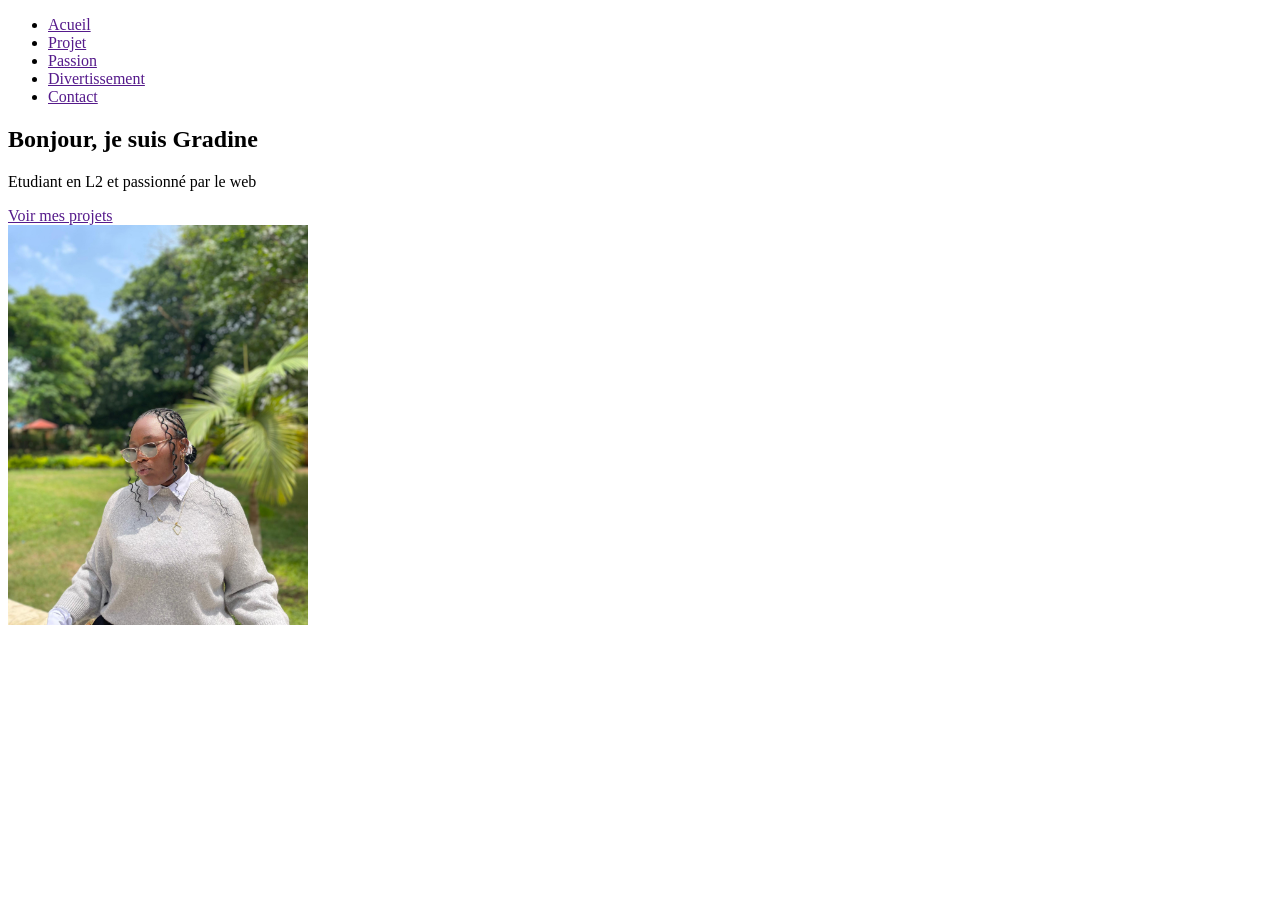
==== index.html @ 266dbd3c "création du header et de la section hero" ====
<!DOCTYPE html>
<html lang="en">
<head>
    <meta charset="UTF-8">
    <meta name="viewport" content="width=device-width, initial-scale=1.0">
    <title>Mon portofolio</title>
</head>
<body>
    <header>
        <div>
            <a href="mon portofolio"></a>
        </div>
        <nav>
            <ul>
                <li><a href="">Acueil</a></li>
                <li><a href="">Projet</a></li>
                <li><a href="">Passion</a></li>
                <li><a href="">Divertissement</a></li>
                <li><a href="">Contact</a></li>
            </ul>
        </nav>
    </header>
    <main>
        <section>
            <div>
                <h1>Bonjour, je suis Gradine</h1>
                <p>Etudiant en L2 et passionné par le web</p>
                <a href="">Voir mes projets</a>
            </div>
            <div>
                <img src="./image 2/photo mario.jpg" alt="Gradine artiste"width="300">
            </div>
        </section>
        <section></section>
        <section></section>
    </main>
    <footer></footer>
</body>
</html>
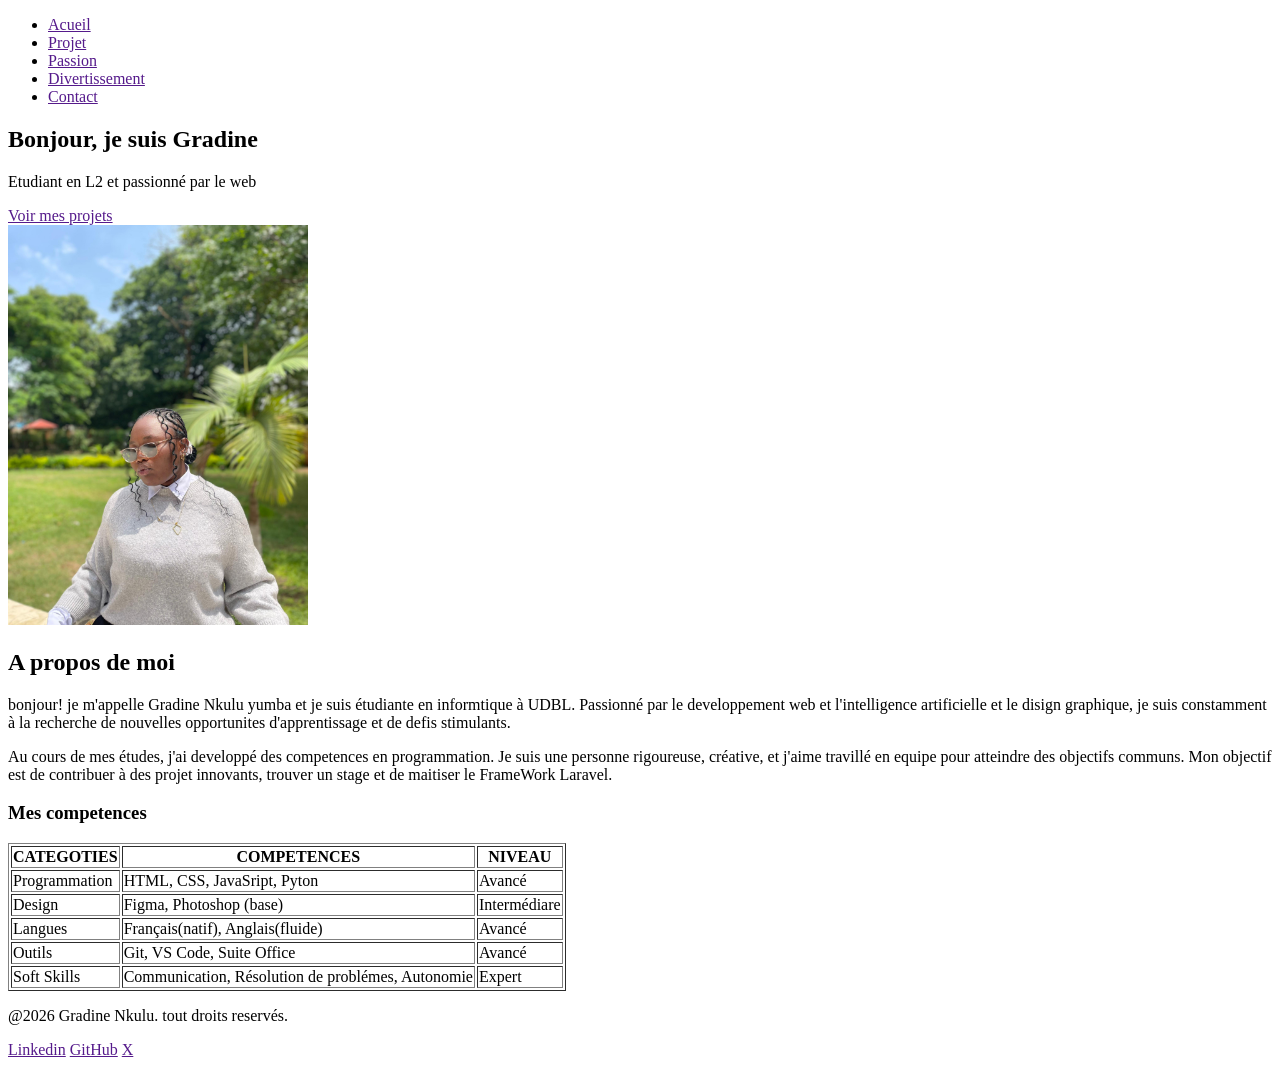
==== commit b3f64060: "TD DU 13 03 2026 Table et Footer" ====
--- a/index.html
+++ b/index.html
@@ -31,9 +31,70 @@
                 <img src="./image 2/photo mario.jpg" alt="Gradine artiste"width="300">
             </div>
         </section>
-        <section></section>
-        <section></section>
+        <section>
+                 <h2>A propos de moi</h2>
+                 <p>
+                    bonjour! je m'appelle Gradine Nkulu yumba et je suis étudiante en informtique à UDBL.
+                    Passionné par le developpement web et l'intelligence artificielle et le disign graphique,
+                    je suis constamment à la recherche de nouvelles opportunites
+                    d'apprentissage et de defis stimulants.
+                 </p>
+                 <p>
+                    Au cours de mes études, j'ai developpé des competences en programmation. Je suis une personne rigoureuse, créative, et j'aime travillé en
+                    equipe pour atteindre des objectifs communs. Mon objectif est de contribuer à des projet innovants, trouver un stage et 
+                    de maitiser le FrameWork Laravel.
+                 </p>
+        </section>
+        <section>
+            <h3>Mes competences</h3>
+            <table border="">
+                <thead>
+                    <tr>
+                        <th>CATEGOTIES</th>
+                        <th>COMPETENCES</th>
+                        <th>NIVEAU</th>
+                    </tr>
+                </thead>
+                <tbody>
+                    <tr>
+                        <td>Programmation</td>
+                        <td>HTML, CSS, JavaSript, Pyton</td>
+                        <td>Avancé</td>
+                    </tr>
+                     <tr>
+                        <td>Design</td>
+                        <td>Figma, Photoshop (base)</td>
+                        <td>Intermédiare</td>
+                    </tr>
+                     <tr>
+                        <td>Langues</td>
+                        <td>Français(natif), Anglais(fluide)</td>
+                        <td>Avancé</td>
+                    </tr>
+                    <tr>
+                        <td>Outils</td>
+                        <td>Git, VS Code, Suite Office </td>
+                        <td>Avancé</td>
+                    </tr>
+                    <tr>
+                        <td>Soft Skills</td>
+                        <td>Communication, Résolution de problémes, Autonomie</td>
+                        <td>Expert</td>
+                    </tr>
+
+
+                </tbody>
+
+            </table>
+        </section>
     </main>
-    <footer></footer>
+    <footer>
+        <p>@2026 Gradine Nkulu. tout droits reservés.</p>
+        <p>
+            <a href="">Linkedin</a>
+            <a href="">GitHub</a>
+            <a href="">X</a>
+        </p>
+    </footer>
 </body>
 </html>
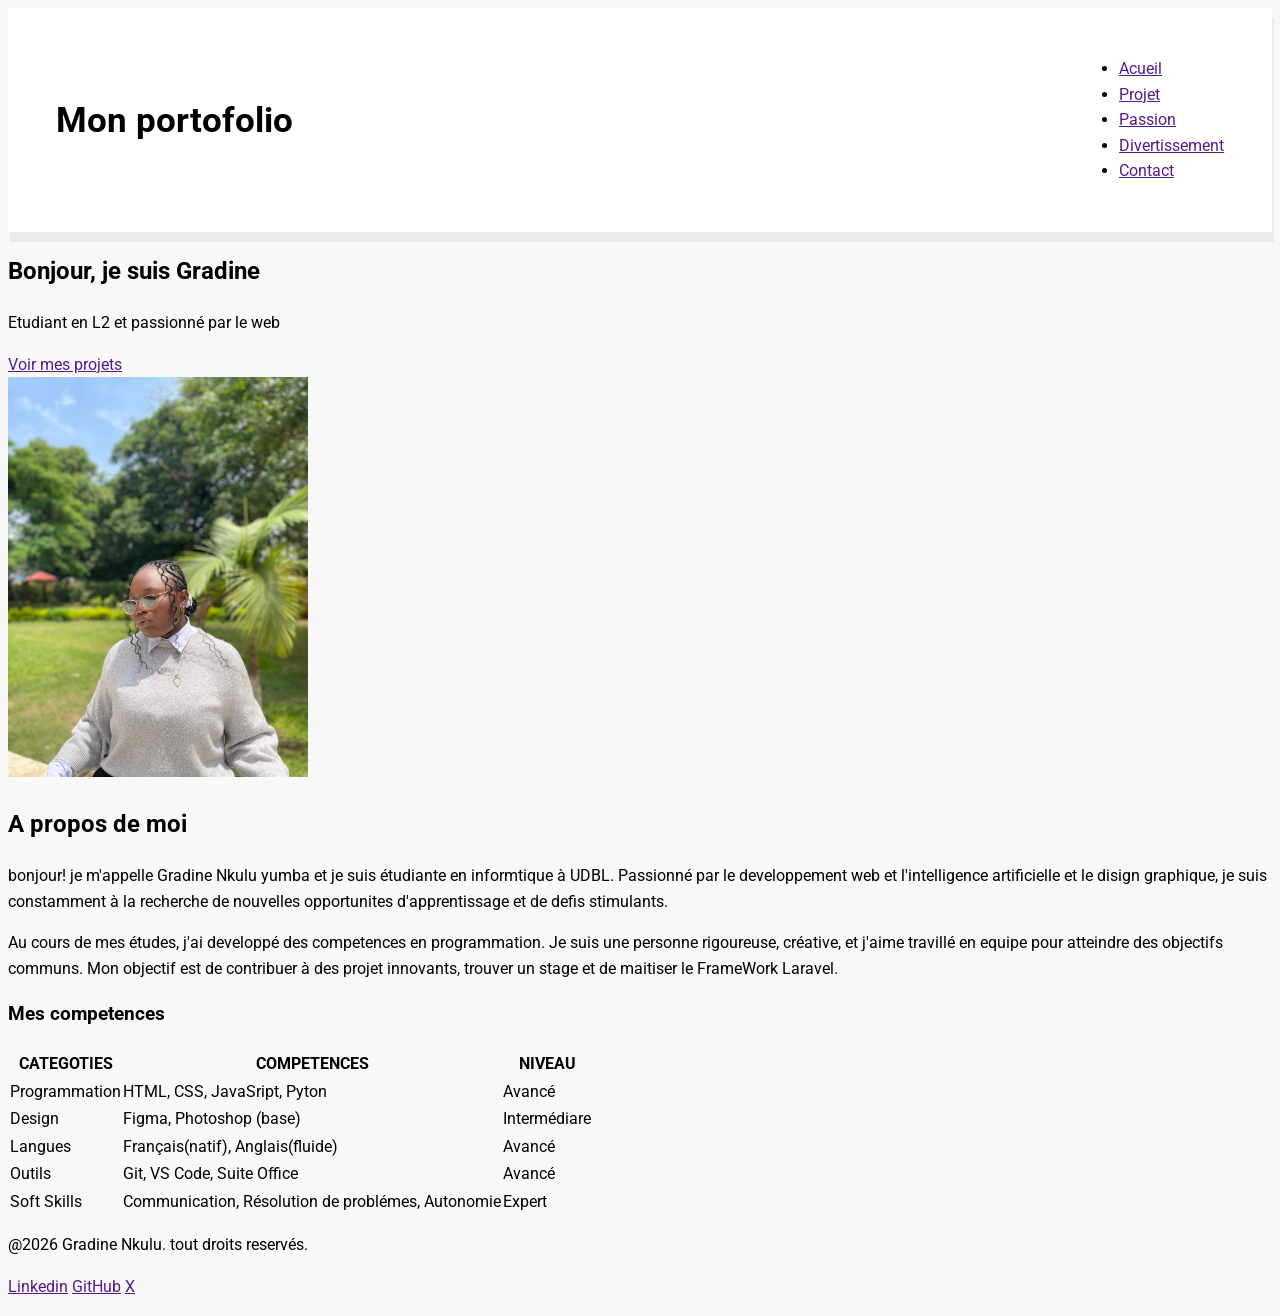
==== commit 66117da9: "stylisation du header" ====
--- a/index.html
+++ b/index.html
@@ -4,11 +4,15 @@
     <meta charset="UTF-8">
     <meta name="viewport" content="width=device-width, initial-scale=1.0">
     <title>Mon portofolio</title>
+    <link rel="preconnect" href="https://fonts.googleapis.com">
+<link rel="preconnect" href="https://fonts.gstatic.com" crossorigin>
+<link href="https://fonts.googleapis.com/css2?family=Roboto:ital,wght@0,100..900;1,100..900&display=swap" rel="stylesheet">
+    <link rel="stylesheet" href="css/style.css">
 </head>
 <body>
     <header>
         <div>
-            <a href="mon portofolio"></a>
+            <a href=""> Mon portofolio</a>
         </div>
         <nav>
             <ul>
--- a/css/style.css
+++ b/css/style.css
@@ -0,0 +1,41 @@
+:root{
+    --voile-doux: #6C63FF;
+    --voile-foce: #534EDD;
+    --orange-vif: #FFA726;
+    --gris-tres-fonce: #666;
+    --gris-tres-clair:#F8F8F8;
+    --gris-clair: #EEE;   
+}
+
+*{
+    border: 0;
+    border: 0;
+    padding: 0;
+    box-sizing: border-box;
+}
+
+body {
+background-color: var(--gris-tres-clair);
+font-family: Roboto, sans-serif;
+line-height: 1.6;
+}
+
+header {
+    background-color:white ;
+    box-shadow: 2px 10px rgba(0, 0, 0, 0.05) ;
+    position: sticky;
+    top: 0;
+    z-index: 100;
+    display: flex;
+    justify-content: space-between;
+    justify-content: space-between;
+    align-items: center;
+    padding: 2rem 3rem;
+}
+
+header div a {
+    text-decoration: none;
+    font-size: 2.2rem;
+    font-weight: bold;
+    color: var(--voilet-doux);
+}
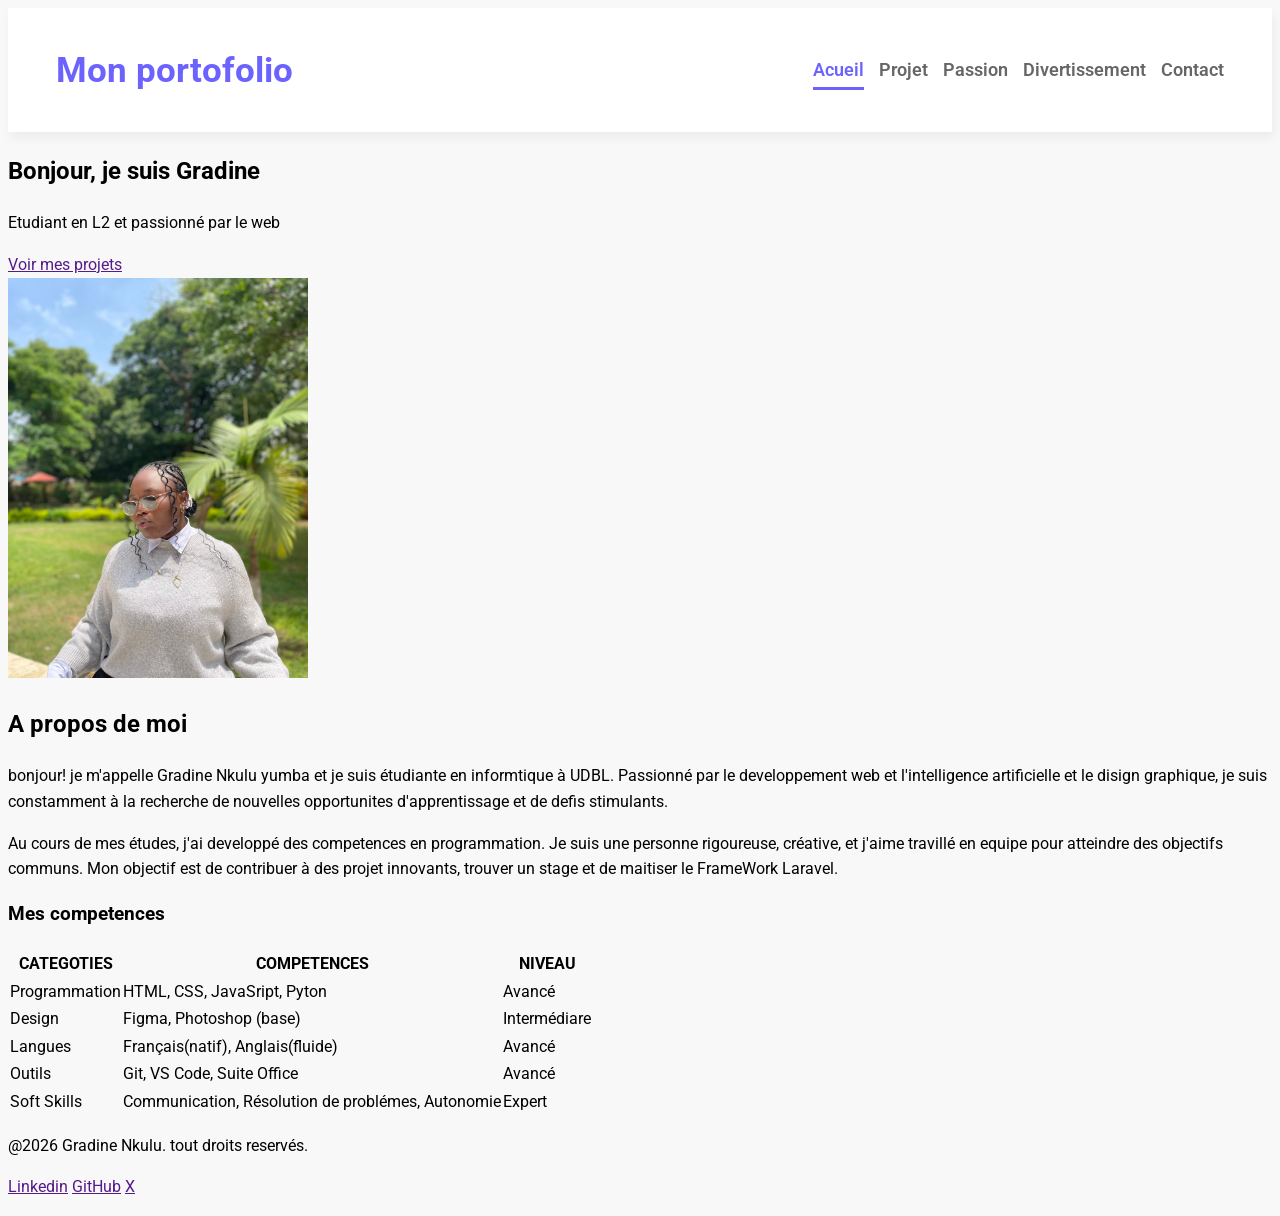
==== commit fca73344: "stylisation du menu des autres pages" ====
--- a/index.html
+++ b/index.html
@@ -16,11 +16,11 @@
         </div>
         <nav>
             <ul>
-                <li><a href="">Acueil</a></li>
-                <li><a href="">Projet</a></li>
-                <li><a href="">Passion</a></li>
-                <li><a href="">Divertissement</a></li>
-                <li><a href="">Contact</a></li>
+                <li><a href="index.html"class="active">Acueil</a></li>
+                <li><a href="projets.html">Projet</a></li>
+                <li><a href="passions.html">Passion</a></li>
+                <li><a href="divertissement.html">Divertissement</a></li>
+                <li><a href="contact.html">Contact</a></li>
             </ul>
         </nav>
     </header>
--- a/css/style.css
+++ b/css/style.css
@@ -1,13 +1,13 @@
-:root{
+:root {
     --voile-doux: #6C63FF;
     --voile-foce: #534EDD;
     --orange-vif: #FFA726;
     --gris-tres-fonce: #666;
-    --gris-tres-clair:#F8F8F8;
-    --gris-clair: #EEE;   
+    --gris-tres-clair: #F8F8F8;
+    --gris-clair: #EEE;
 }
 
-*{
+* {
     border: 0;
     border: 0;
     padding: 0;
@@ -15,19 +15,18 @@
 }
 
 body {
-background-color: var(--gris-tres-clair);
-font-family: Roboto, sans-serif;
-line-height: 1.6;
+    background-color: var(--gris-tres-clair);
+    font-family: Roboto, sans-serif;
+    line-height: 1.6;
 }
 
 header {
-    background-color:white ;
-    box-shadow: 2px 10px rgba(0, 0, 0, 0.05) ;
+    background-color: white;
+    box-shadow: 2px 6px 10px rgba(0, 0, 0, 0.05);
     position: sticky;
     top: 0;
     z-index: 100;
     display: flex;
-    justify-content: space-between;
     justify-content: space-between;
     align-items: center;
     padding: 2rem 3rem;
@@ -37,5 +36,50 @@
     text-decoration: none;
     font-size: 2.2rem;
     font-weight: bold;
-    color: var(--voilet-doux);
+    color: var(--voile-doux);
+}
+
+ul li {
+    list-style: none;
+    margin-left: 15px;
+}
+
+ul {
+    display: flex;
+}
+
+ul li a {
+    text-decoration: none;
+    color: var(--gris-tres-fonce);
+    font-weight: 600;
+    font-size: 1.1rem;
+    position: relative;
+    padding: 10px 0;
+}
+
+ul li a:hover {
+    color: var(--voile-doux);
+}
+
+ul li a::after {
+    content: '';
+    position: absolute;
+    left: 0;
+    bottom: 0;
+    height: 3px;
+    width: 0%;
+    background-color: var(--voile-doux);
+    transition: width 0.3s ease;
+}
+
+ul li a:hover::after {
+    width: 100%;
+}
+
+a.active {
+    color: var(--voile-doux);
+}
+
+a.active::after {
+    width: 100%;
 }
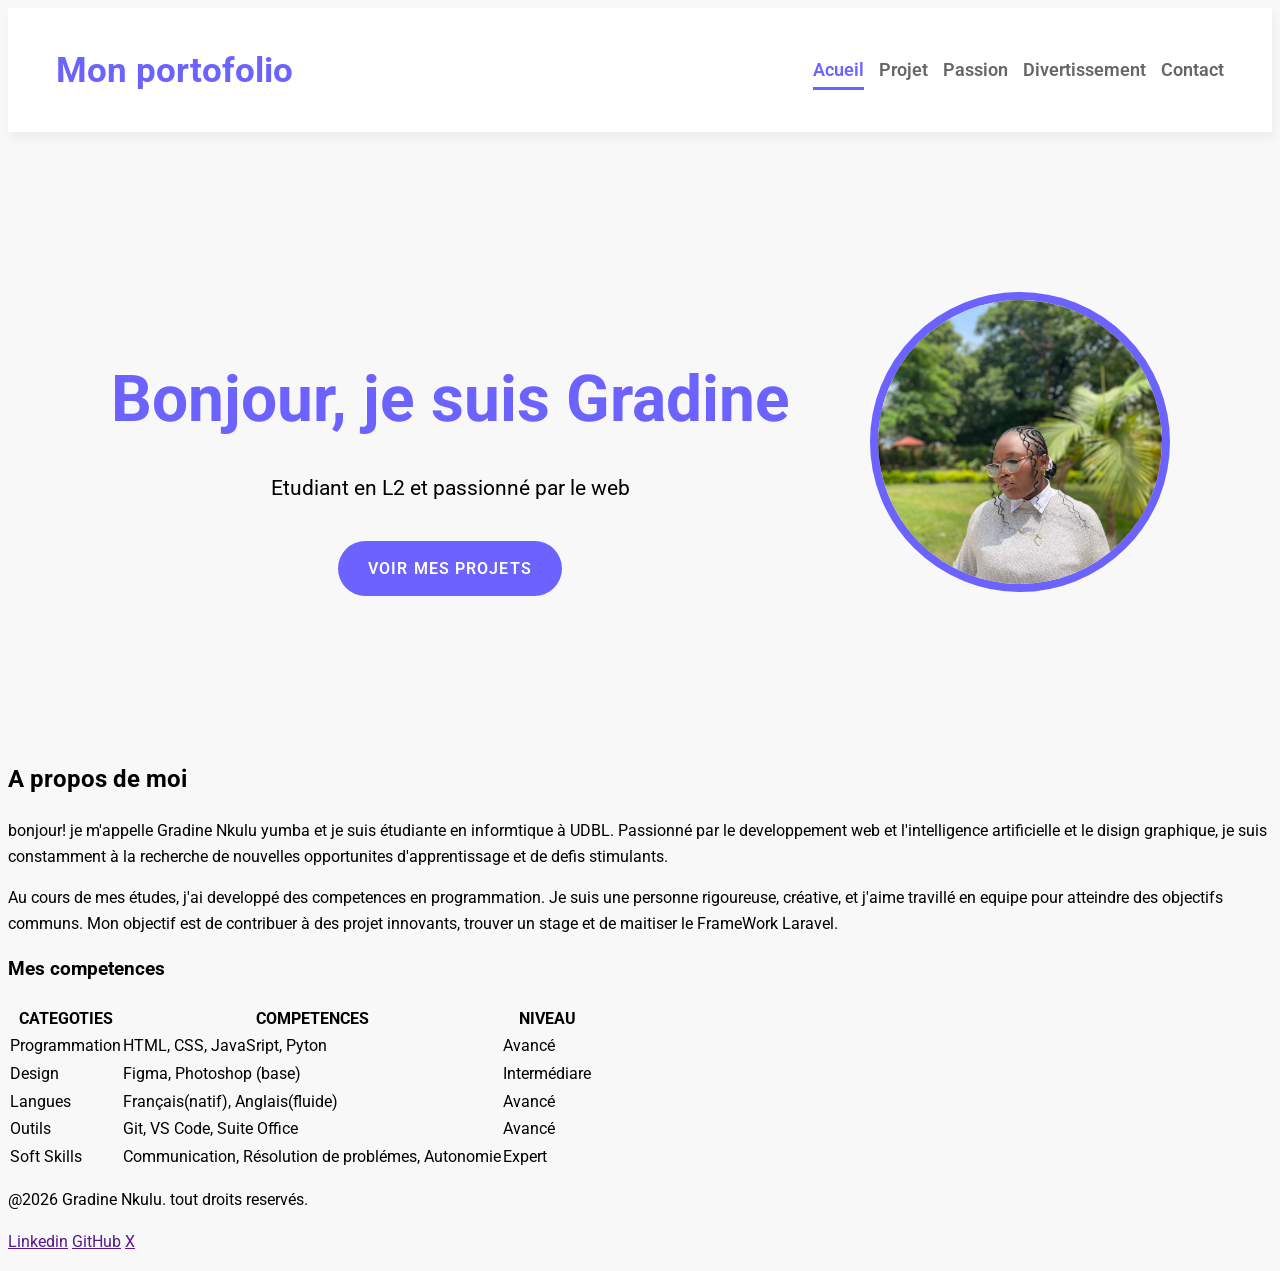
==== commit 69e766e0: "stylistion de la section hero" ====
--- a/index.html
+++ b/index.html
@@ -25,14 +25,14 @@
         </nav>
     </header>
     <main>
-        <section>
+        <section class="hero">
             <div>
                 <h1>Bonjour, je suis Gradine</h1>
                 <p>Etudiant en L2 et passionné par le web</p>
-                <a href="">Voir mes projets</a>
+                <a href="projets.html">Voir mes projets</a>
             </div>
             <div>
-                <img src="./image 2/photo mario.jpg" alt="Gradine artiste"width="300">
+                <img src="./image 2/photo mario.jpg" alt="Gradine artiste">
             </div>
         </section>
         <section>
--- a/css/style.css
+++ b/css/style.css
@@ -82,4 +82,53 @@
 
 a.active::after {
     width: 100%;
+}
+
+.hero {
+    display: flex;
+    justify-content: center;
+    align-items: center;
+    gap: 5rem;
+    text-align: center;
+    margin: 10rem 2rem;
+}
+
+.hero img {
+    width: 300px;
+    height: 300px;
+    object-fit: cover;
+    border-radius: 50%;
+    border: 8px solid var(--voile-doux);
+}
+
+.hero h1 {
+    color: var(--voile-doux);
+    font-size: 4rem;
+    font-weight: 700;
+    margin-bottom: 1.1rem;
+}
+
+.hero p {
+    color: var(--gris-fonce);
+    font-size: 1.3rem;
+    margin-bottom: 1.2rem
+    ;
+}
+.hero a {
+    text-decoration: none;
+    display: inline-block;
+    background-color: var(--voile-doux);
+    color: white;
+    padding: 15px 30px;
+    border-radius: 50px;
+    text-transform: uppercase;
+    letter-spacing: 1.1px;
+    font-weight: 600;
+    margin-top: 1rem;
+    transition: background-color 0.3s ease, transfom 0.2 ease;
+}
+
+.hero a:hover {
+    background-color: var(--voile-doux);
+    transform: translateY(-3px);
 }
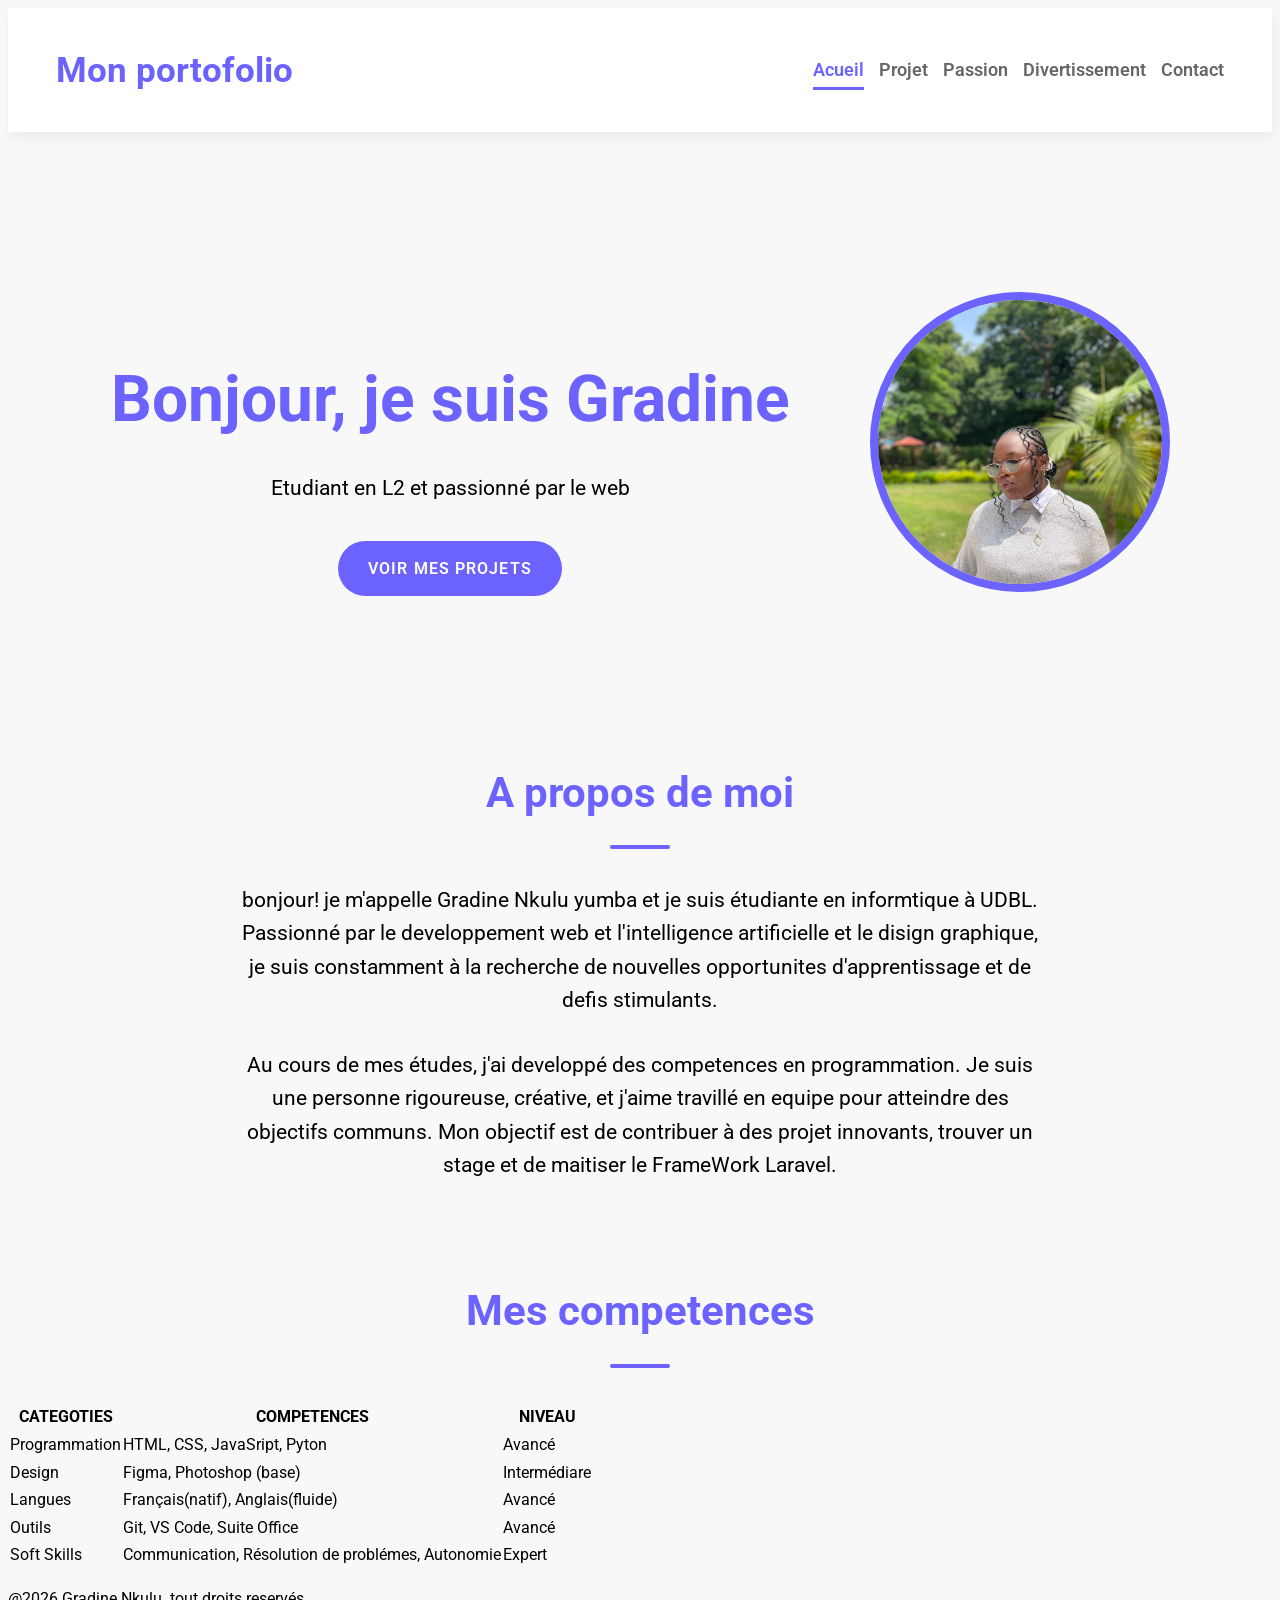
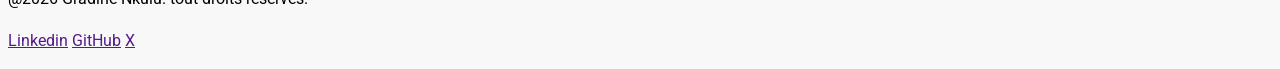
==== commit 31d29fe5: "stylisation de la section apropos" ====
--- a/index.html
+++ b/index.html
@@ -35,7 +35,7 @@
                 <img src="./image 2/photo mario.jpg" alt="Gradine artiste">
             </div>
         </section>
-        <section>
+        <section class=" apropos">
                  <h2>A propos de moi</h2>
                  <p>
                     bonjour! je m'appelle Gradine Nkulu yumba et je suis étudiante en informtique à UDBL.
@@ -49,9 +49,9 @@
                     de maitiser le FrameWork Laravel.
                  </p>
         </section>
-        <section>
-            <h3>Mes competences</h3>
-            <table border="">
+        <section class="competences">
+            <h2>Mes competences</h2>
+            <table>
                 <thead>
                     <tr>
                         <th>CATEGOTIES</th>
--- a/css/style.css
+++ b/css/style.css
@@ -131,4 +131,34 @@
 .hero a:hover {
     background-color: var(--voile-doux);
     transform: translateY(-3px);
+}
+
+.apropos {
+    width: 800px;
+    margin: 6rem auto;
+    text-align: center;
+}
+
+section h2 {
+    color: var(--voile-doux);
+    font-size: 2.6rem;
+    font-weight: 700;
+    position: relative;
+    text-align: center;
+}
+
+section h2::after {
+    content: '';
+    display: block;
+    width: 60px;
+    height: 4px;
+    background-color: var(--voile-doux);
+    margin: 1.2rem auto;
+    border-radius: 2px;
+}
+
+.apropos p {
+    margin-bottom: 2rem;
+    color: var(--gris-fonce);
+    font-size: 1.3rem;
 }
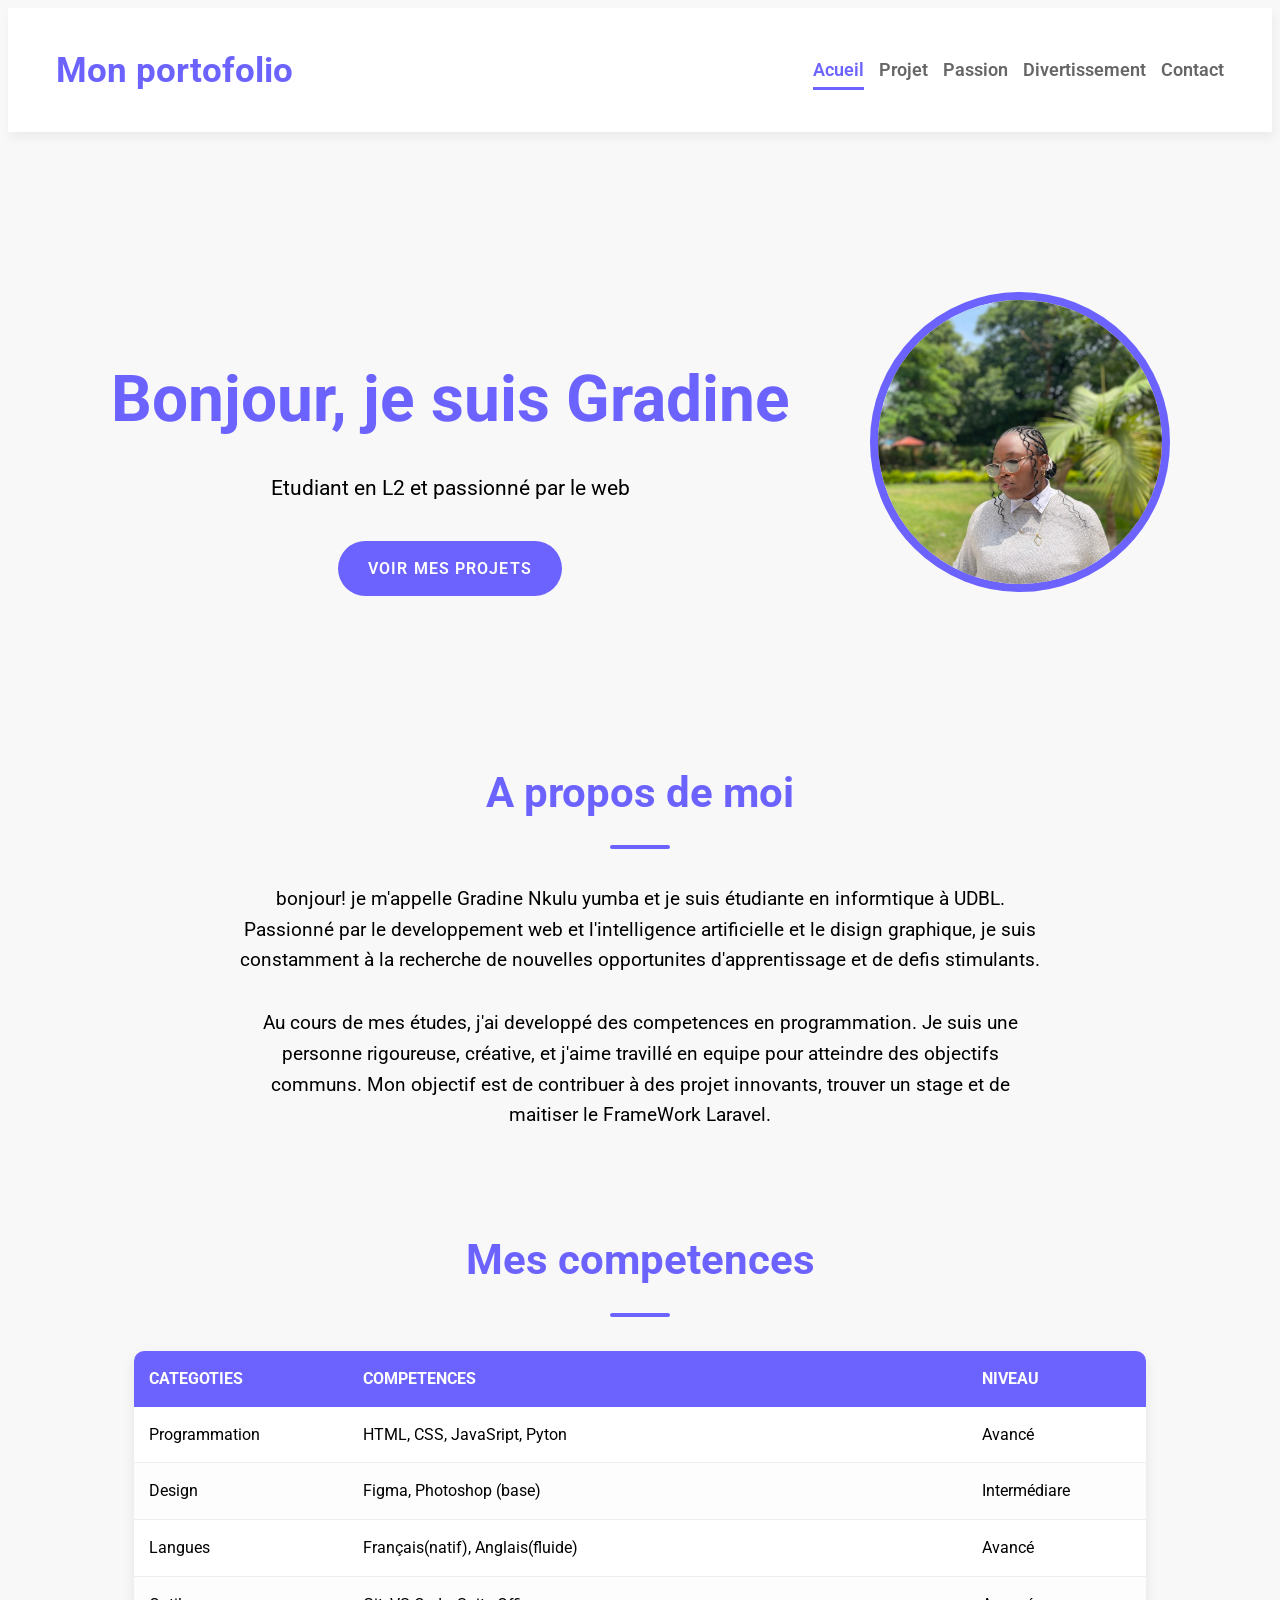
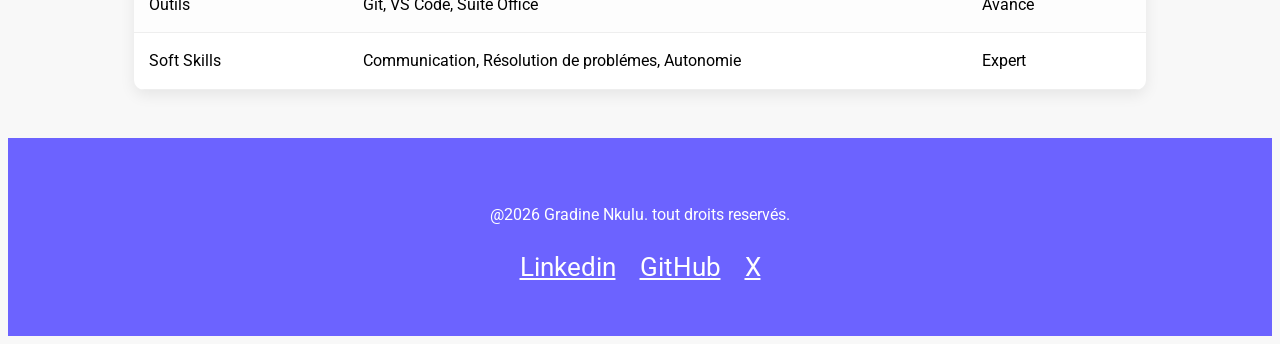
==== commit 8752c086: "stylisation de la section mes competences et du footer" ====
--- a/index.html
+++ b/index.html
@@ -94,11 +94,11 @@
     </main>
     <footer>
         <p>@2026 Gradine Nkulu. tout droits reservés.</p>
-        <p>
+        <div>
             <a href="">Linkedin</a>
             <a href="">GitHub</a>
             <a href="">X</a>
-        </p>
+        </div>
     </footer>
 </body>
 </html>
--- a/css/style.css
+++ b/css/style.css
@@ -160,5 +160,71 @@
 .apropos p {
     margin-bottom: 2rem;
     color: var(--gris-fonce);
-    font-size: 1.3rem;
+    font-size: 1.2rem;
+}
+
+.competences table {
+    width: 80%;
+    margin: 0 auto;
+    border-collapse: collapse;
+    background-color: #fff;
+    box-shadow: 0 5px 15px rgba(0, 0, 0, 0.08);
+    border-radius: 10px;
+    overflow: hidden;
+}
+
+.competences table th, .competences table td{
+    padding: 15px;
+}
+
+.competences table thead{
+    background-color: var(--voile-doux);
+    color: #FFF ;
+    text-transform: uppercase;
+}
+
+.competences table tbody td {
+    /* ajoute une borbure de 1px en bas de chaque cellule */
+    border-bottom: 1px solid var(--gris-clair);
+}
+
+.competences table tbody tr:nth-child(even) {
+    background-color: #fdfdfd;
+}
+
+.competences table tbody tr {
+    transition: background-color 0.3s ease;
+}
+
+.competences table tbody tr:hover {
+    background-color: #f0f0f0;
+}
+
+.competences table thead th {
+    text-align: left;
+}
+
+footer {
+    margin-top: 3rem;
+    background-color: var(--voile-doux);
+    padding: 3rem 0;
+    text-align: center;
+}
+
+footer p {
+    color: white;
+    margin-bottom: 1.2rem;
+}
+
+footer a {
+    display: inline-block;
+    font-size: 1.6rem;
+    color: white;
+    margin: 0 10px;
+    transition: color 0.3s ease, transform 0.2s ease;
+}
+
+footer a:hover {
+    color: var(--orange-vif);
+    transform: translateY(-3px);
 }
